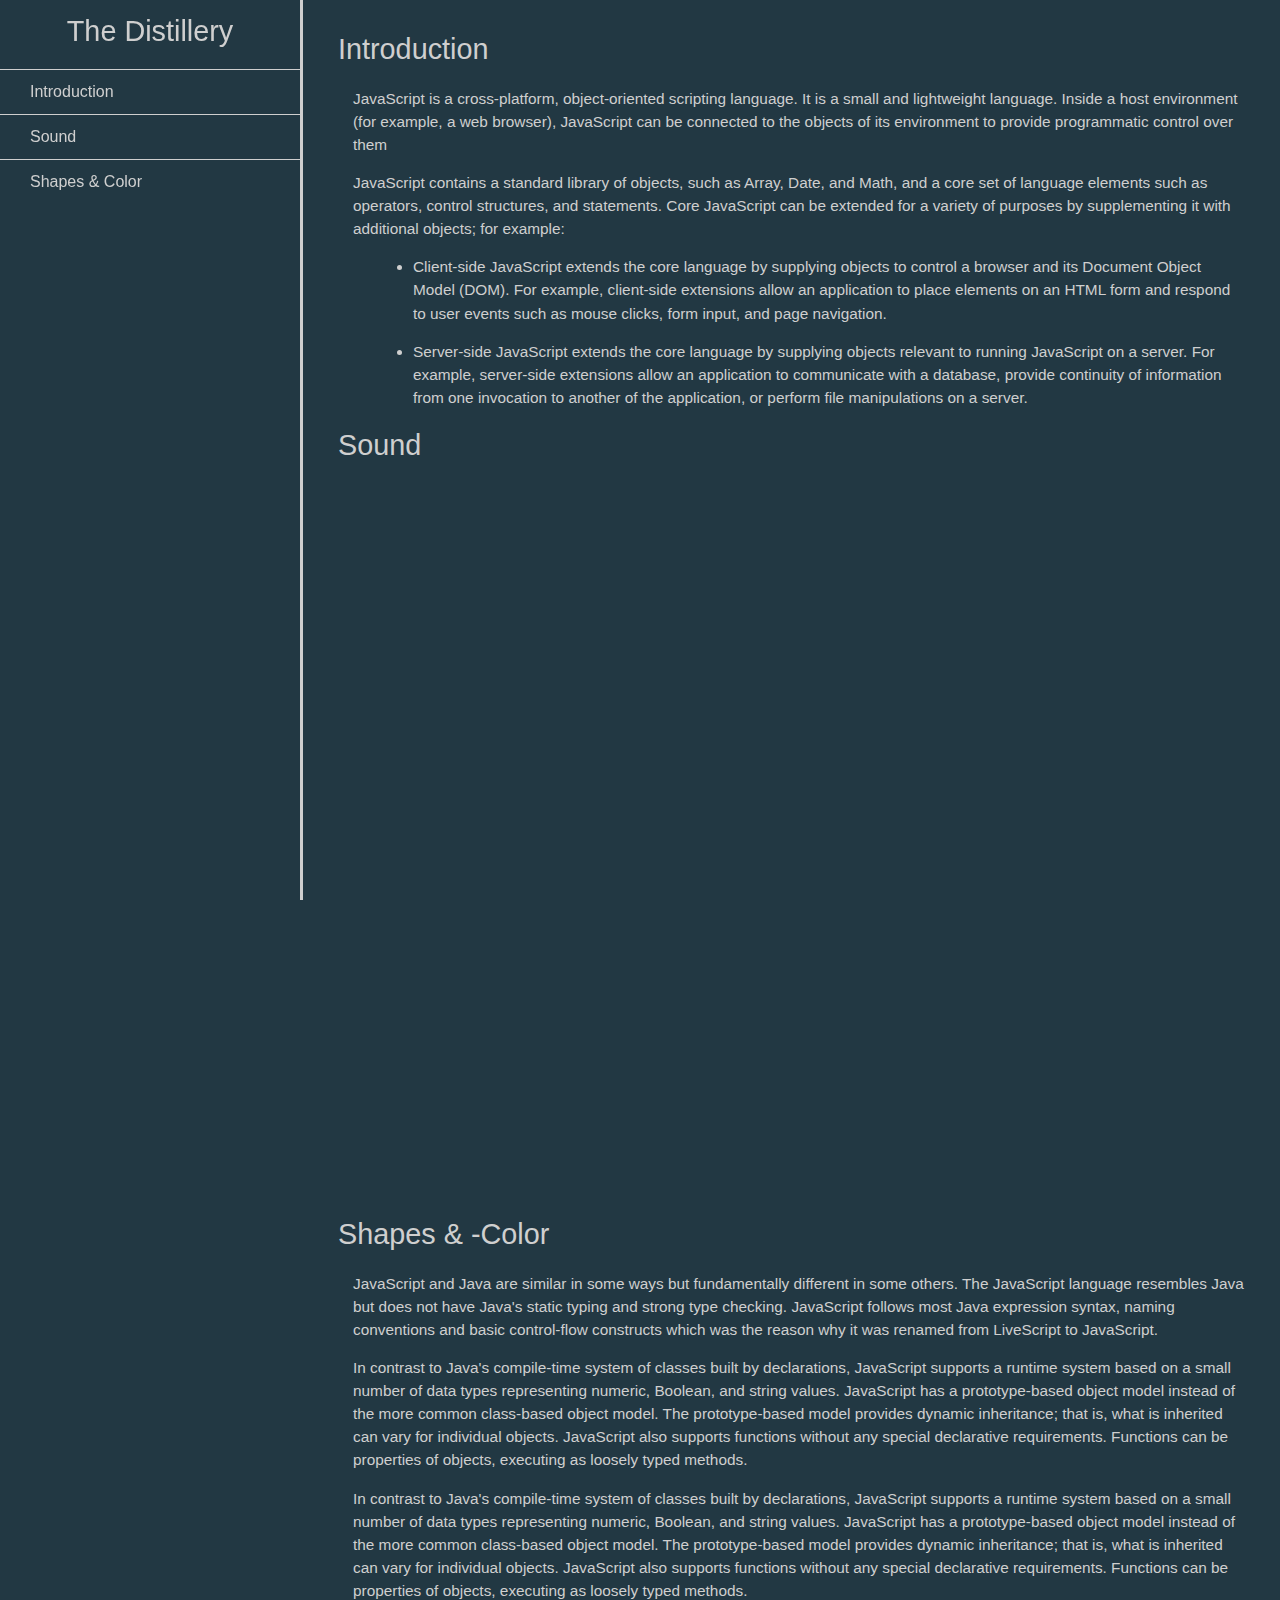
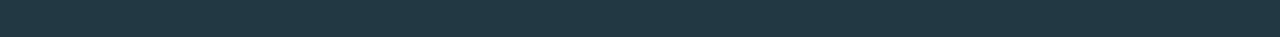
==== Playlist-tribute-style/index.html @ abd1144a "playlist-tribute page created" ====
<!DOCTYPE html>
<html lang="en">
<head>
  <link rel="stylesheet" href="styles.css">
  <meta charset="utf-8">
  <meta name="viewport" content="width=device-width, initial-scale:1.0">
  <title>The Distillery: Sound, Shape & Color</title>
</head>
</body>
<nav id="navbar"><header>The Distillery</header>
  <ul>
    <li><a class="nav-link" href="#Introduction">Introduction</a></li>
    <li><a class="nav-link" href="#Sound">Sound</a></li>
    <li><a class="nav-link" href="#Shapes-&-Color">Shapes & Color</a></li>
    
  </ul>
</nav>
<main id="main-doc">
    <section class="main-section" id="Introduction"><header>Introduction</header>
  <article>
    <p>JavaScript is a cross-platform, object-oriented scripting language. It is a small and lightweight language. Inside a host environment (for example, a web browser), JavaScript can be connected to the objects of its environment to provide programmatic control over them</p>
    <p>JavaScript contains a standard library of objects, such as Array, Date, and Math, and a core set of language elements such as operators, control structures, and statements. Core JavaScript can be extended for a variety of purposes by supplementing it with additional objects; for example:</p>
    <ul>
      <li>Client-side JavaScript extends the core language by supplying objects to control a browser and its Document Object Model (DOM). For example, client-side extensions allow an application to place elements on an HTML form and respond to user events such as mouse clicks, form input, and page navigation.</li>
      <li>Server-side JavaScript extends the core language by supplying objects relevant to running JavaScript on a server. For example, server-side extensions allow an application to communicate with a database, provide continuity of information from one invocation to another of the application, or perform file manipulations on a server.</li>
    </ul>
  </article>
  </section>
   <section class="main-section" id="Sound"><header>Sound</header>
    <article>
        <iframe style="border-radius:0px" src="https://open.spotify.com/embed/track/18nGprzEucUO4FF768lLhe?utm_source=generator" width="100%"  height="352" frameBorder="0" allowfullscreen="" allow="autoplay; clipboard-write; encrypted-media; fullscreen; picture-in-picture" loading="lazy"></iframe>
        <iframe style="border-radius:12px" src="https://open.spotify.com/embed/track/6IgxlOpJ1o16NqJtNQwAUo?utm_source=generator" width="100%" height="352" frameBorder="0" allowfullscreen="" allow="autoplay; clipboard-write; encrypted-media; fullscreen; picture-in-picture" loading="lazy"></iframe>
    </article>
  </section>
  <section class="main-section" id="Shapes-&-Color"><header>Shapes & -Color</header>
    <article>
      <p>JavaScript and Java are similar in some ways but fundamentally different in some others. The JavaScript language resembles Java but does not have Java's static typing and strong type checking. JavaScript follows most Java expression syntax, naming conventions and basic control-flow constructs which was the reason why it was renamed from LiveScript to JavaScript.</p>
      <p>In contrast to Java's compile-time system of classes built by declarations, JavaScript supports a runtime system based on a small number of data types representing numeric, Boolean, and string values. JavaScript has a prototype-based object model instead of the more common class-based object model. The prototype-based model provides dynamic inheritance; that is, what is inherited can vary for individual objects. JavaScript also supports functions without any special declarative requirements. Functions can be properties of objects, executing as loosely typed methods.</p>
      <p>In contrast to Java's compile-time system of classes built by declarations, JavaScript supports a runtime system based on a small number of data types representing numeric, Boolean, and string values. JavaScript has a prototype-based object model instead of the more common class-based object model. The prototype-based model provides dynamic inheritance; that is, what is inherited can vary for individual objects. JavaScript also supports functions without any special declarative requirements. Functions can be properties of objects, executing as loosely typed methods.</p>
    </article>
  </section>
    </article>
  </section>
</main>
</html>
---- Playlist-tribute-style/styles.css ----
* {
    scroll-behavior: smooth;
  }
html,
head,
body {
  min-width: 290px;
  background-color: #223843;
  color: #cfcfcf;
  font-family:'Open Sans', Arial, sans-serif;
  line-height: 1.5; 
}

#navbar{
  position: fixed;
  min-width: 290px;
  top: 0px;
  left: 0px;
  width: 300px;
  height: 100%;
  border-right: solid;
  border-color: #cfcfcf;
}

header {
  color: #cfcfcf;
  margin: 10px;
  text-align:center; /* center? */
  font-size: 1.8em;
   
}
#main-doc header {
  text-align: left;
  margin: 0px;
}

#navbar ul{
  height: 88%;
  padding: 0;
  overflow-y: auto;
  overflow-x:hidden;
}

#navbar li{
  color:#cfcfcf;
  border-top:1px solid;
  list-style: none;
  position: relative;
  width: 100%;
}

#navbar a{
  display:block;
  padding: 10px 30px;
  color: #cfcfcf;
  text-decoration: none;
  cursor: pointer;
}

#main-doc{
  position: absolute;
  margin-left:310px;
  padding:20px;
  margin-bottom:110PX;
}

section article {
  margin:15px;
  font-size:0.96em;
}

section li{
  margin: 15px 0px 0px 20px;
}


@media only screen and (max-width: 815px) {
  /* For mobile phones: */
  #navbar ul {
    border: 1px solid;
    height: 207px;
  }

  #navbar {
    background-color: #ffeedb;
    position: absolute;
    top: 0;
    padding: 0;
    margin: 0;
    width: 100%;
    max-height: 275px;
    border: none;
    z-index: 1;
    border-bottom: 2px solid;
  }

  #main-doc {
    position: relative;
    margin-left: 0px;
    margin-top: 270px;
  }
}
@media only screen and (max-width: 400px) {
  #main-doc {
    margin-left: -10px;
  }
}
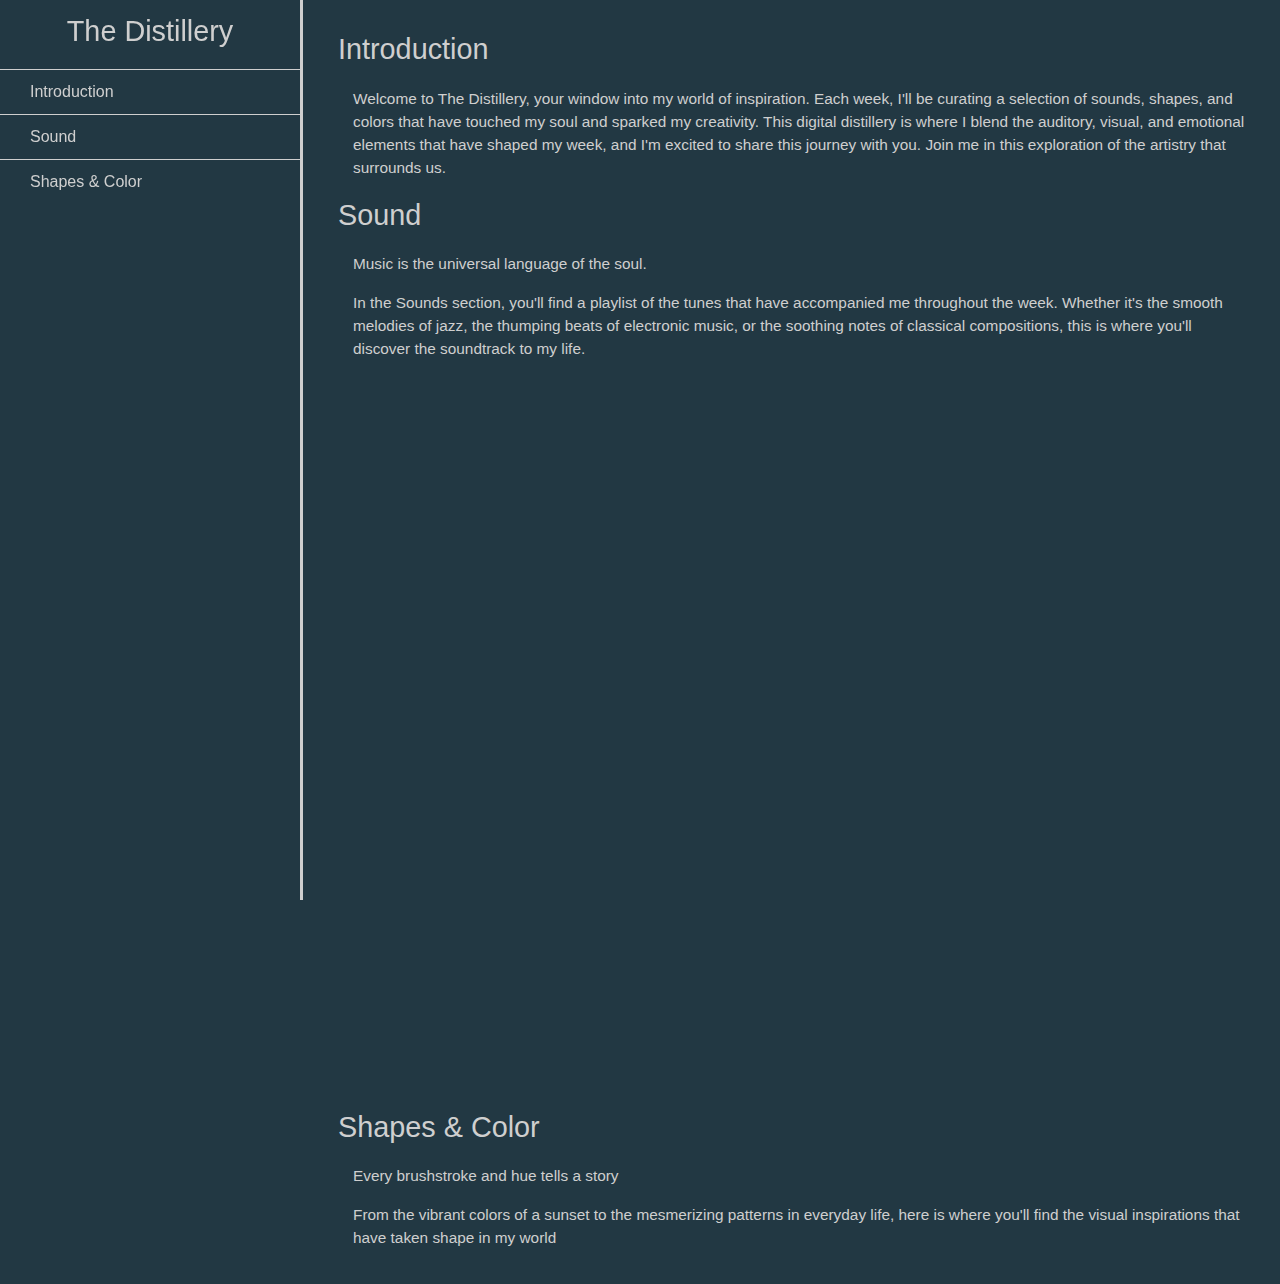
==== commit 1441c854: "index content updated" ====
--- a/Playlist-tribute-style/index.html
+++ b/Playlist-tribute-style/index.html
@@ -18,25 +18,26 @@
 <main id="main-doc">
     <section class="main-section" id="Introduction"><header>Introduction</header>
   <article>
-    <p>JavaScript is a cross-platform, object-oriented scripting language. It is a small and lightweight language. Inside a host environment (for example, a web browser), JavaScript can be connected to the objects of its environment to provide programmatic control over them</p>
-    <p>JavaScript contains a standard library of objects, such as Array, Date, and Math, and a core set of language elements such as operators, control structures, and statements. Core JavaScript can be extended for a variety of purposes by supplementing it with additional objects; for example:</p>
-    <ul>
-      <li>Client-side JavaScript extends the core language by supplying objects to control a browser and its Document Object Model (DOM). For example, client-side extensions allow an application to place elements on an HTML form and respond to user events such as mouse clicks, form input, and page navigation.</li>
-      <li>Server-side JavaScript extends the core language by supplying objects relevant to running JavaScript on a server. For example, server-side extensions allow an application to communicate with a database, provide continuity of information from one invocation to another of the application, or perform file manipulations on a server.</li>
-    </ul>
+    <p>Welcome to The Distillery, your window into my world of inspiration. Each week, I'll be curating a selection of sounds, shapes, and colors that have touched my soul and sparked my creativity. 
+      This digital distillery is where I blend the auditory, visual, and emotional elements that have shaped my week, and I'm excited to share this journey with you. 
+      Join me in this exploration of the artistry that surrounds us.</p>
   </article>
   </section>
    <section class="main-section" id="Sound"><header>Sound</header>
     <article>
+      Music is the universal language of the soul.
+      <p>In the Sounds section, you'll find a playlist of the tunes that have accompanied me throughout the week. 
+        Whether it's the smooth melodies of jazz, the thumping beats of electronic music, or the soothing notes of classical compositions, 
+        this is where you'll discover the soundtrack to my life. </p>
         <iframe style="border-radius:0px" src="https://open.spotify.com/embed/track/18nGprzEucUO4FF768lLhe?utm_source=generator" width="100%"  height="352" frameBorder="0" allowfullscreen="" allow="autoplay; clipboard-write; encrypted-media; fullscreen; picture-in-picture" loading="lazy"></iframe>
         <iframe style="border-radius:12px" src="https://open.spotify.com/embed/track/6IgxlOpJ1o16NqJtNQwAUo?utm_source=generator" width="100%" height="352" frameBorder="0" allowfullscreen="" allow="autoplay; clipboard-write; encrypted-media; fullscreen; picture-in-picture" loading="lazy"></iframe>
     </article>
   </section>
-  <section class="main-section" id="Shapes-&-Color"><header>Shapes & -Color</header>
+  <section class="main-section" id="Shapes-&-Color"><header>Shapes & Color</header>
     <article>
-      <p>JavaScript and Java are similar in some ways but fundamentally different in some others. The JavaScript language resembles Java but does not have Java's static typing and strong type checking. JavaScript follows most Java expression syntax, naming conventions and basic control-flow constructs which was the reason why it was renamed from LiveScript to JavaScript.</p>
-      <p>In contrast to Java's compile-time system of classes built by declarations, JavaScript supports a runtime system based on a small number of data types representing numeric, Boolean, and string values. JavaScript has a prototype-based object model instead of the more common class-based object model. The prototype-based model provides dynamic inheritance; that is, what is inherited can vary for individual objects. JavaScript also supports functions without any special declarative requirements. Functions can be properties of objects, executing as loosely typed methods.</p>
-      <p>In contrast to Java's compile-time system of classes built by declarations, JavaScript supports a runtime system based on a small number of data types representing numeric, Boolean, and string values. JavaScript has a prototype-based object model instead of the more common class-based object model. The prototype-based model provides dynamic inheritance; that is, what is inherited can vary for individual objects. JavaScript also supports functions without any special declarative requirements. Functions can be properties of objects, executing as loosely typed methods.</p>
+      Every brushstroke and hue tells a story
+      <p>From the vibrant colors of a sunset to the mesmerizing patterns in everyday life, 
+        here is where you'll find the visual inspirations that have taken shape in my world</p>
     </article>
   </section>
     </article>
